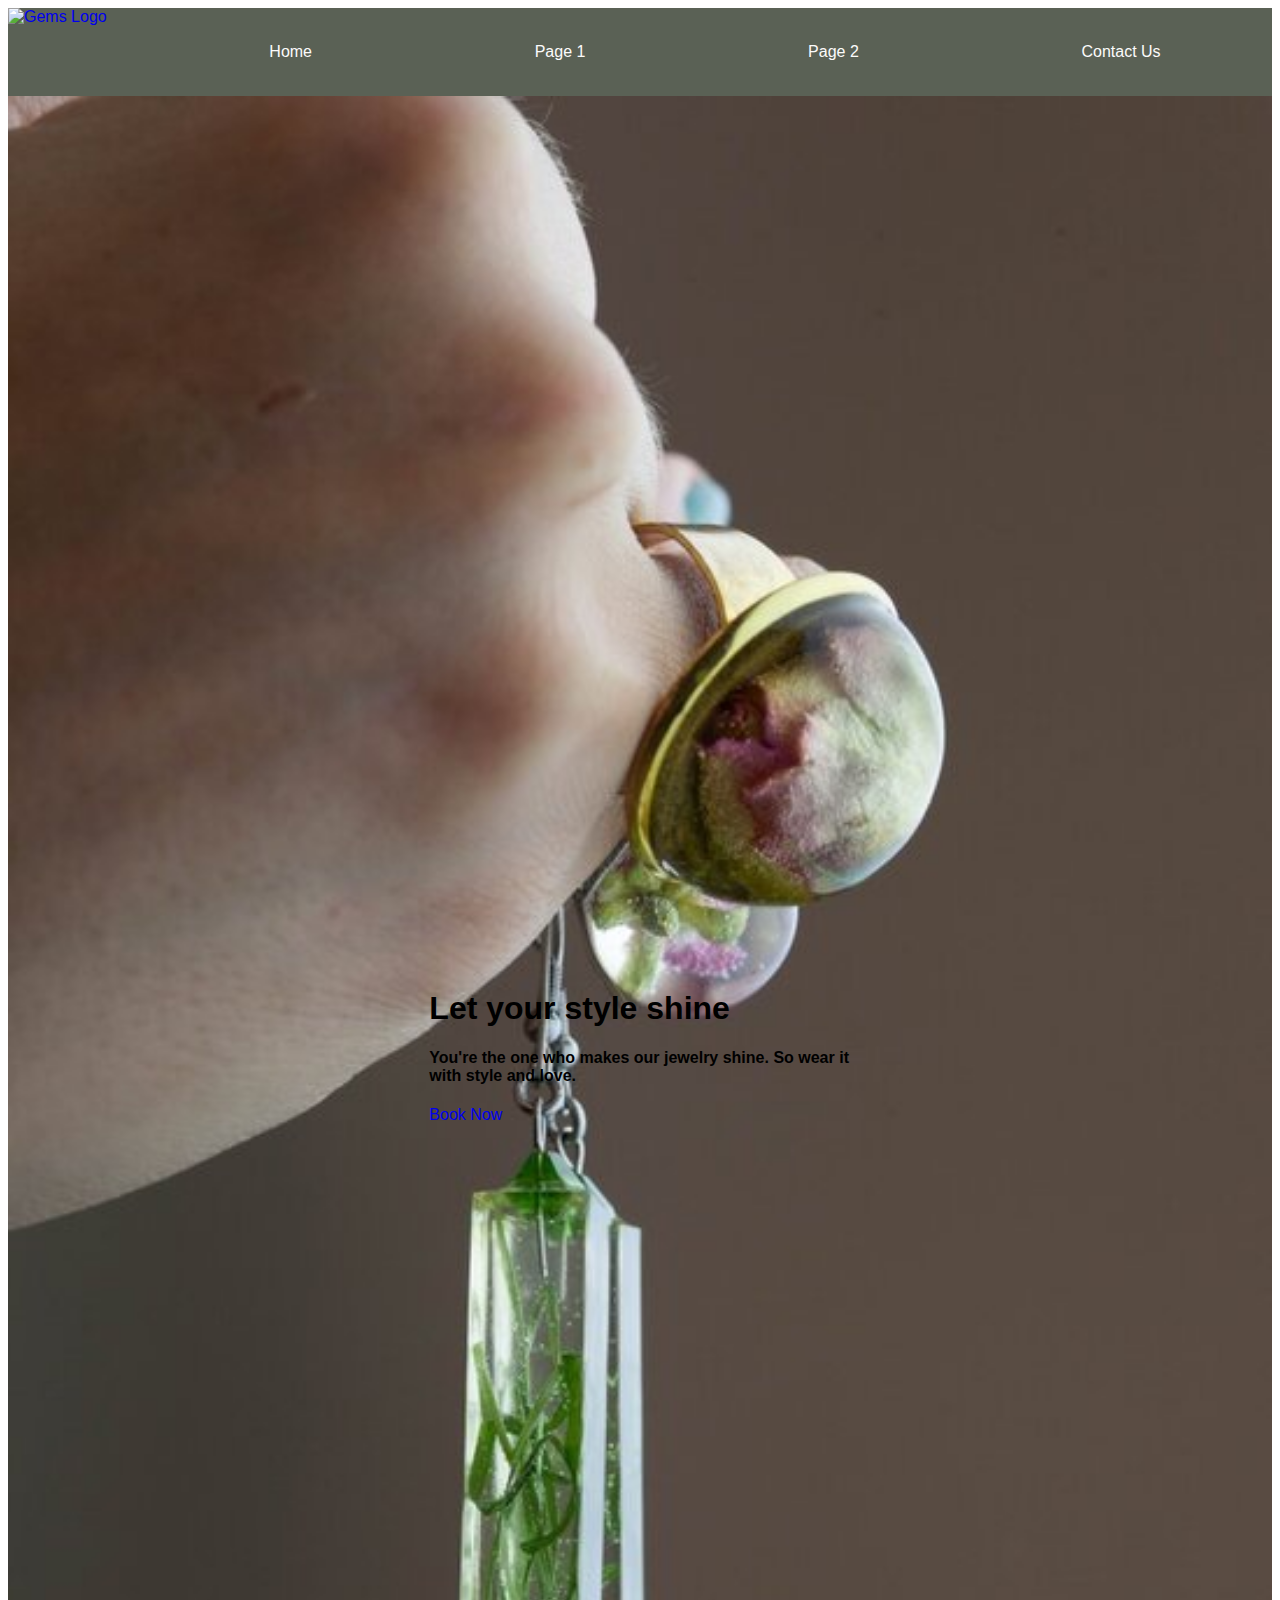
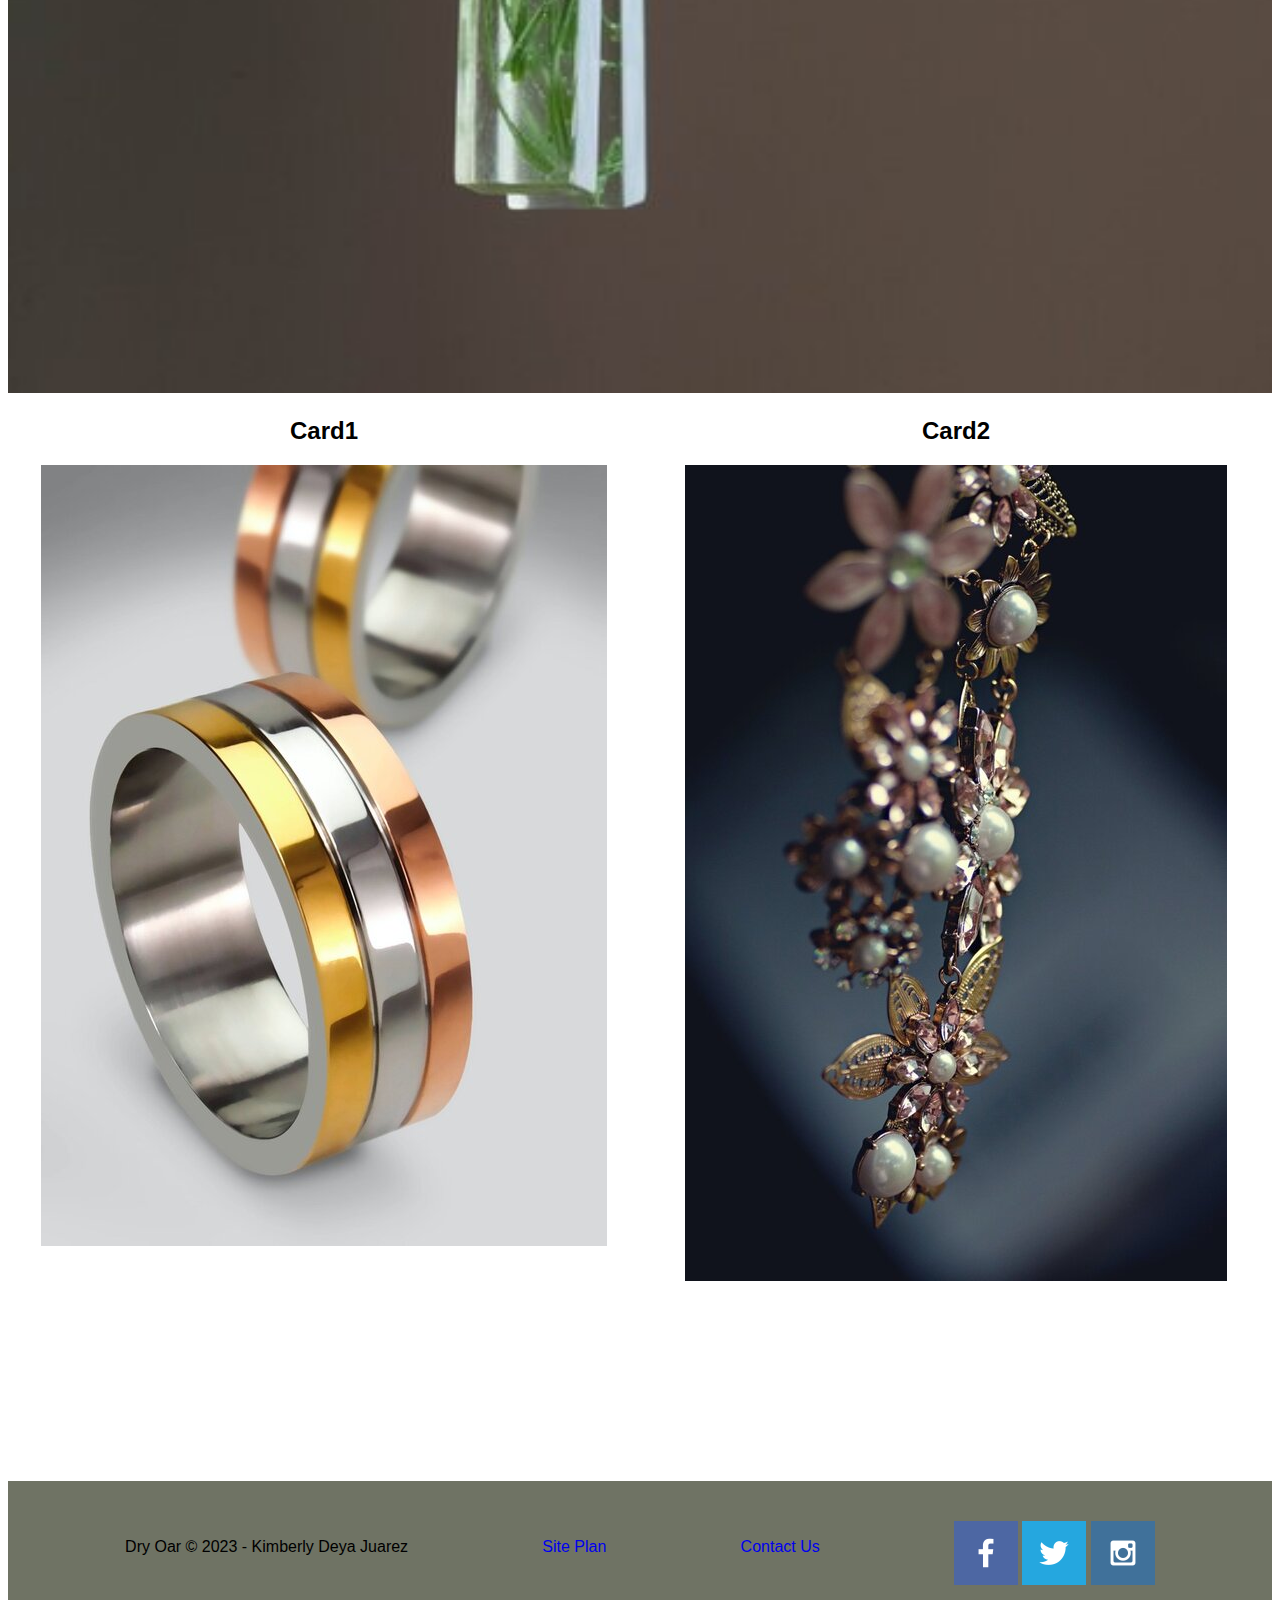
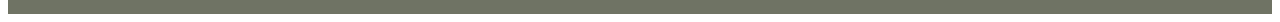
==== personal/index.html @ 3906d5f0 "positioning correction" ====
<!DOCTYPE html>
<html lang="en">
<head>
    <meta charset="UTF-8">
    <meta http-equiv="X-UA-Compatible" content="IE=edge">
    <meta name="viewport" content="width=device-width, initial-scale=1.0">
    <title>Explorer Rafting Vacations | Explorer Boating | Home</title>
    <link rel="stylesheet" href="styles/personal.css">
</head>

<body>
    <div id="content">
        <header>
            <a id="logo_link" href="index.html">
                <img class="logo" src="images/logo.png" alt="Gems Logo">
            </a>
            <nav>
                <a href="index.html">Home</a>
                <a href="#">Page 1</a>
                <a href="site-plan-rafting.html">Page 2</a>
                <a href="contactus.html">Contact Us</a>
            </nav>
        </header>
        <div id="hero">
            <div id="hero-box">
                <img id="flower" src="images/flower.png" alt="People enjoying white water rafting">
            </div>
            <section id="hero-msg">
                <h1 class="home-title">Let your style shine</h1>
                <h4>You're the one who makes our jewelry shine. So wear it with style and love. </h4>
                <div class='button-box'>
                    <a class='book' href="contactus.html">Book Now</a>
                </div>
            </section>
        </div>
        <main class="home-grid">
            <section class="card1">
                <h2>Card1</h2>
                <img class="card-image" src="images/rings.png" alt="river in forest">
            </section>
            <section class="card2">
                <h2>Card2</h2>
                <img class="card-image" src="images/collar.png" alt="tent in mountains">
            </section>
       
        </main>
        <footer>
            <p>Dry Oar &copy; 2023 - Kimberly Deya Juarez</p>
            <p><a href="site-plan.html">Site Plan</a></p>
            <p><a href="contactus.html">Contact Us</a></p>
            <div class="social">
                <a href="https://facebook.com" target="_blank">
                    <img src="images/facebook.png" alt="fb icon">
                </a>
                <a href="https://twitter.com" target="_blank">
                    <img src="images/twitter.png" alt="twitter icon">
                </a>
                <a href="https://instagram.com" target="_blank">
                    <img src="images/instagram.png" alt="instagram icon">
                </a>
            </div>
        </footer>
    </div>
               
    </body>  
</html>
---- personal/styles/personal.css ----
@import url('https://fonts.googleapis.com/css2?family=Caveat:wght@700&family=Playfair+Display&display=swap');
body{
    font-family:  Lato, Helvetica, sans-serif;
}
h1, h2, h3, h4, h5, h6 {
    font-family: "IM Fell French Canon", Helvetica , sans-serif ;
}
a {
    text-decoration:none;
}
#hero{
    display:grid;
    grid-template-columns: 1fr 1fr 1fr;
}
#flower{
    width: 100%;
}
#hero-box{
    width:100%;
    z-index: -1;
    grid-column: 1/4;
    grid-row: 1/4;
}
#hero-msg{
    z-index: 1;
    grid-column: 2/3;
    grid-row: 2/3;

}

.home-grid{
    width:100%;
    display:grid;
    align-content: center;
    justify-content: center;  
    grid-template-columns: 1fr 1fr;
}
.card1 {
    display: flex;
    flex-direction: column;
    align-items: center;
    grid-row:1/3;
    grid-column:1/2;
}
.card-image:hover {
    opacity: .6;
    transform: scale(1.1);
}
.card2 {
    display: flex;
    flex-direction: column;
    align-items: center;
    grid-row:1/3;
    grid-column:2/3;
}

header {
    background-color: rgba(20,30,13, .7);
    display: grid;
    grid-template-columns: 150px auto;
}
nav {
    display: flex;
    justify-content: space-around;
}
       
nav a:hover {
    background-color:black;
}
footer{
    background-color: #6f7364;
    padding: 25px 50px;
    margin-top: 200px; 
    display: flex;
    justify-content: space-around;
    align-items: center;
}
footer { 
    padding: 25px 50px;
}
footer .social img {
    padding-top: 15px;
}
nav a {
    text-decoration: none;
    color: #fcfbfb;
    text-align: center;
    padding: 35px;
}
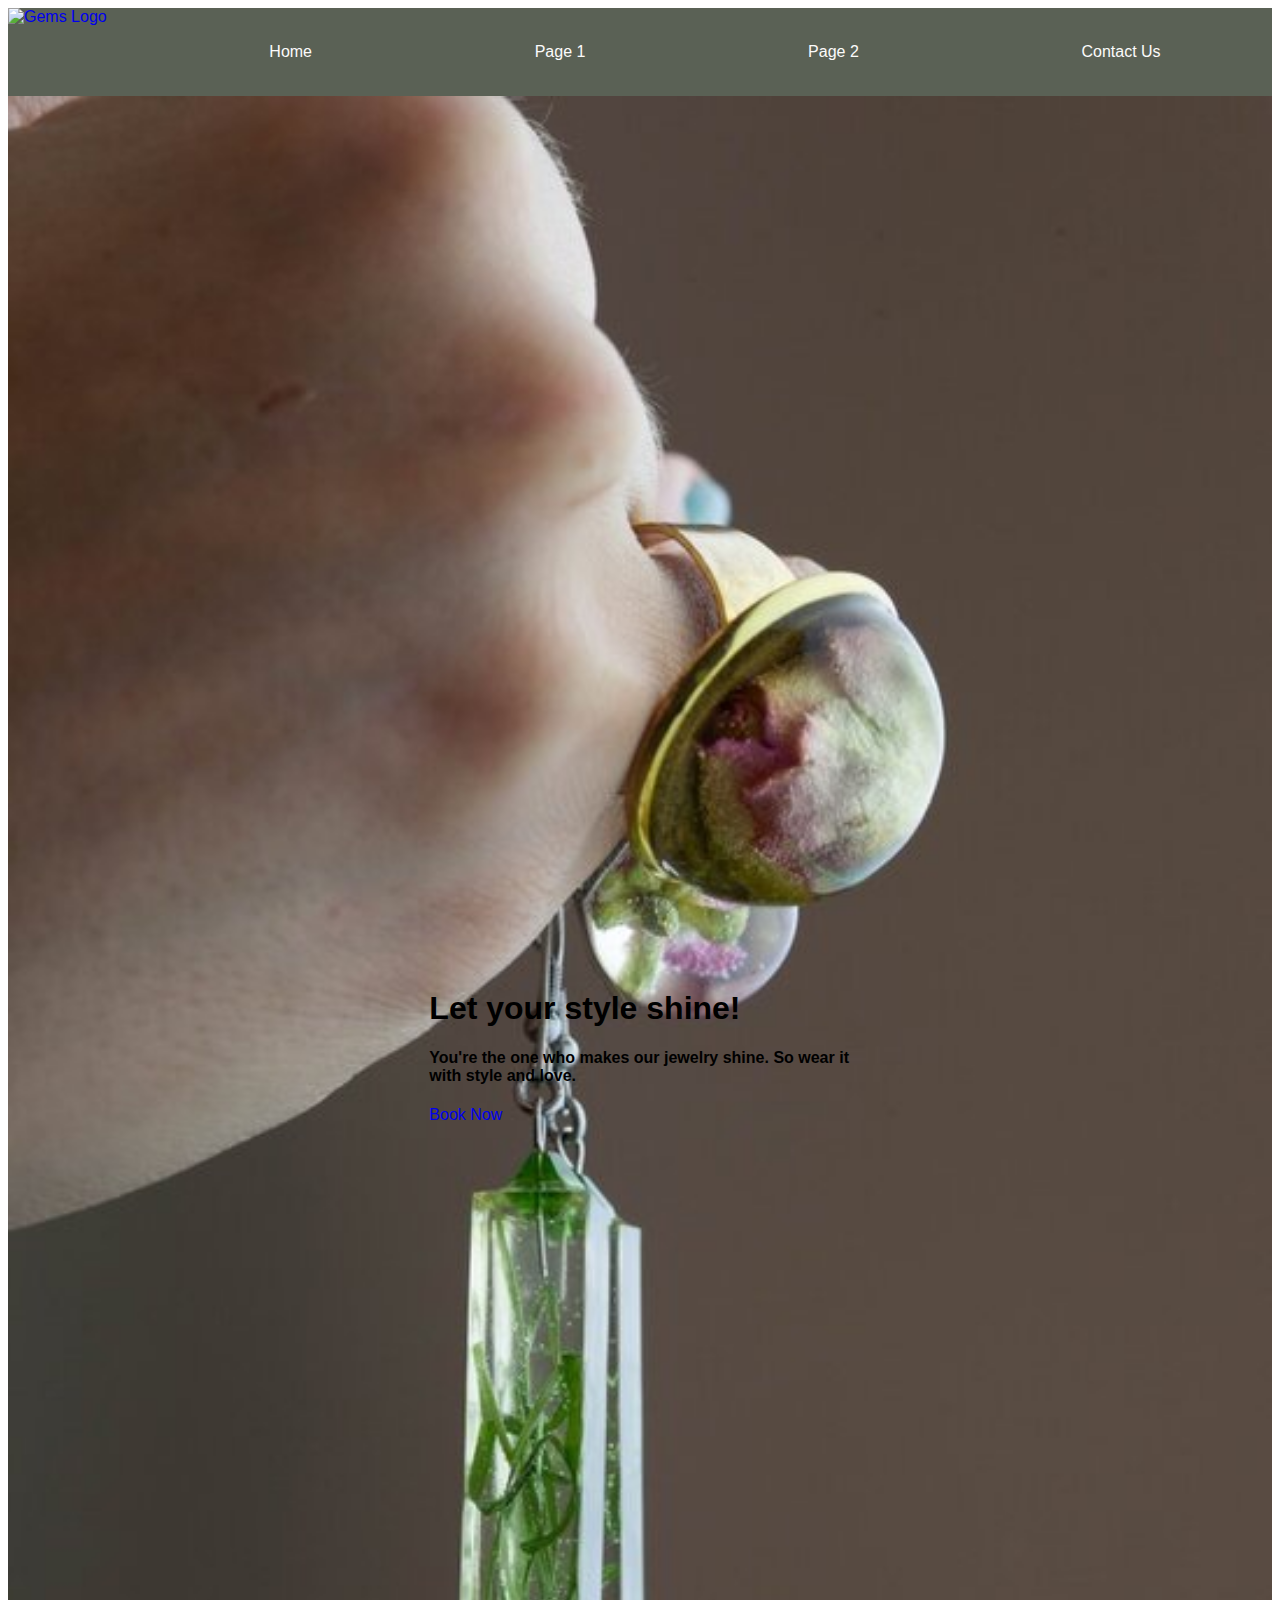
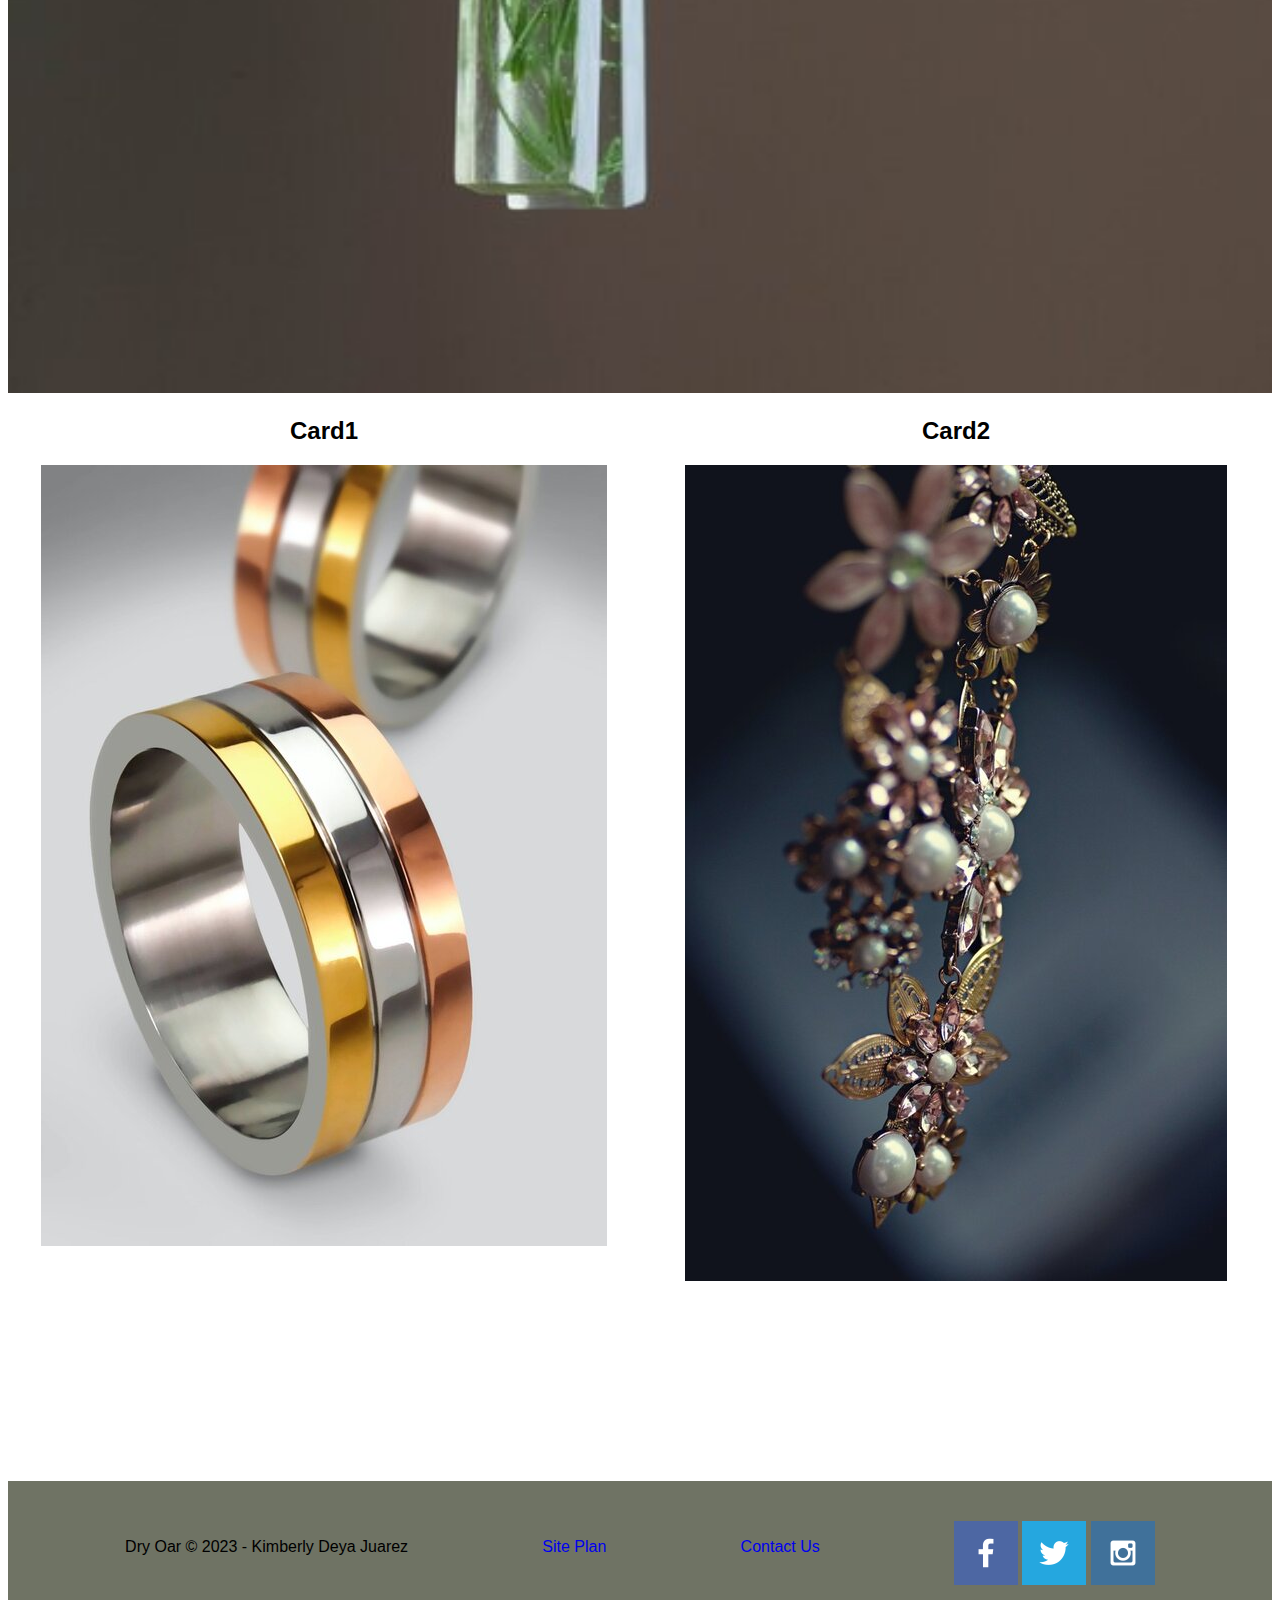
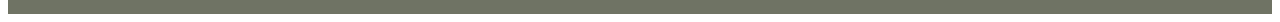
==== commit 9ee492dc: "home page personal" ====
--- a/personal/index.html
+++ b/personal/index.html
@@ -26,7 +26,7 @@
                 <img id="flower" src="images/flower.png" alt="People enjoying white water rafting">
             </div>
             <section id="hero-msg">
-                <h1 class="home-title">Let your style shine</h1>
+                <h1 class="home-title">Let your style shine!</h1>
                 <h4>You're the one who makes our jewelry shine. So wear it with style and love. </h4>
                 <div class='button-box'>
                     <a class='book' href="contactus.html">Book Now</a>
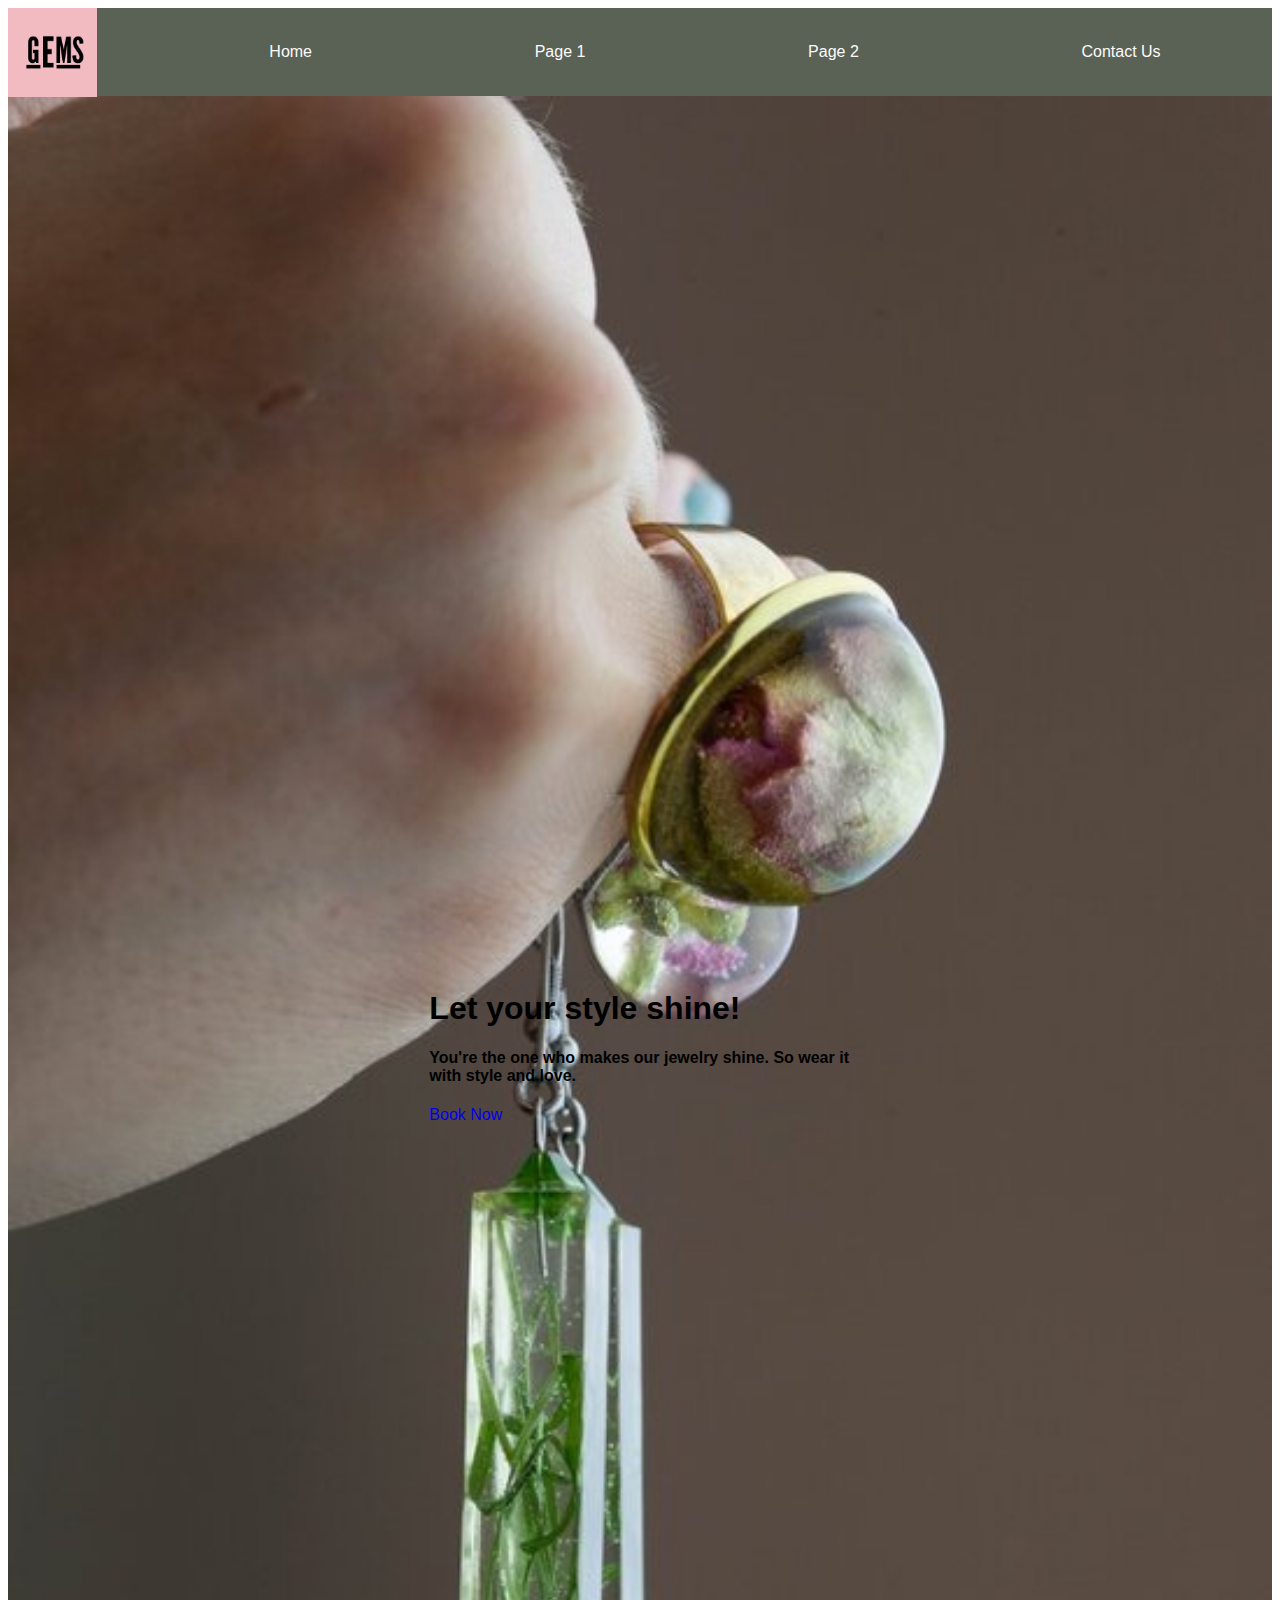
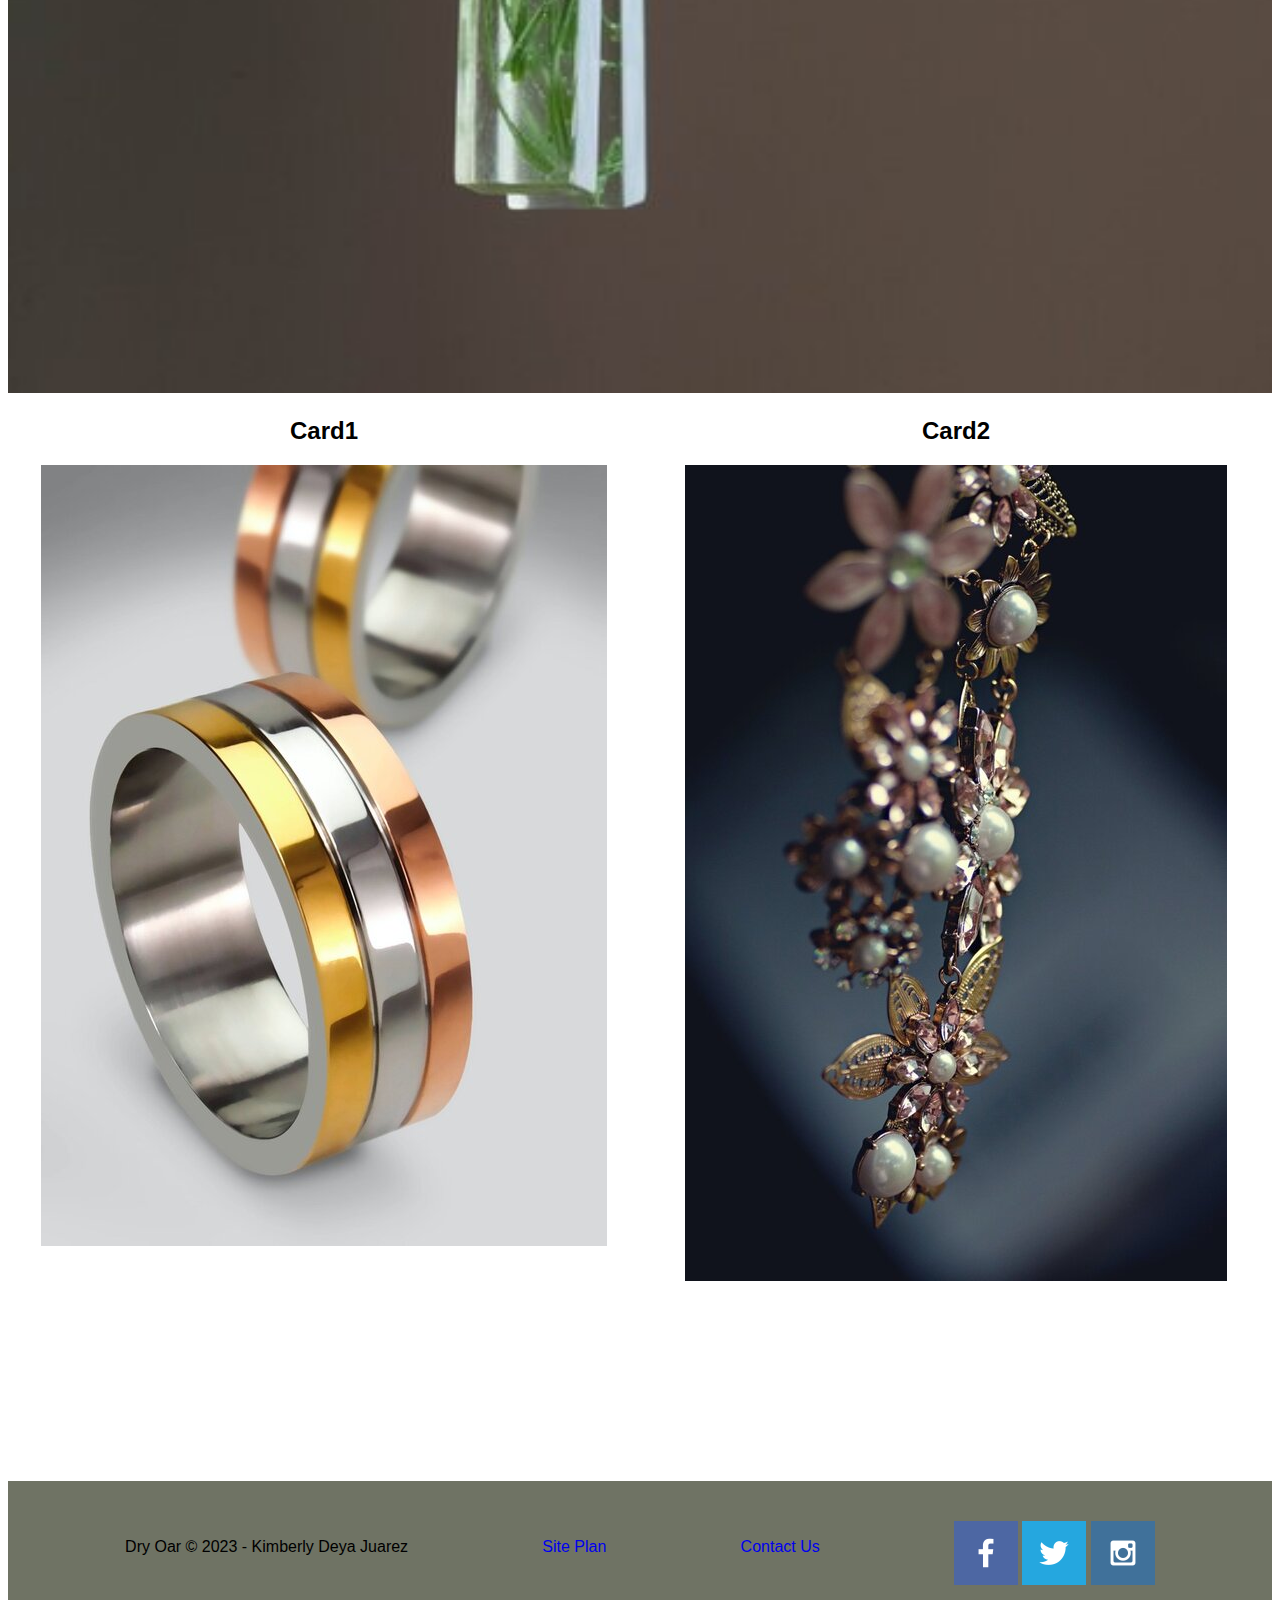
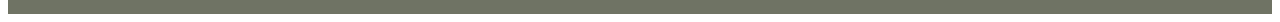
==== commit efd16d1f: "WWR page" ====
--- a/personal/index.html
+++ b/personal/index.html
@@ -12,7 +12,7 @@
     <div id="content">
         <header>
             <a id="logo_link" href="index.html">
-                <img class="logo" src="images/logo.png" alt="Gems Logo">
+                <img class="logo" src="images/gems.png" alt="Gems Logo">
             </a>
             <nav>
                 <a href="index.html">Home</a>
--- a/personal/styles/personal.css
+++ b/personal/styles/personal.css
@@ -86,4 +86,54 @@
     color: #fcfbfb;
     text-align: center;
     padding: 35px;
+}
+
+/* page 1 */
+
+.page1-grid{
+    display:grid;
+    grid-template-columns:1fr 1fr;
+    grid-template-rows:1fr 1fr 1fr;
+    align-content: center;
+}
+.image1{
+    align-items: center;
+    grid-column: 1/2;
+    grid-row: 1/2;
+    width: 100%;
+}
+.image2{
+    align-items: center;
+    grid-column: 2/3;
+    grid-row: 2/3;
+    width: 100%;
+}
+.image3{
+    align-items: center;
+    grid-column: 1/2;
+    grid-row: 3/4;
+    width: 100%;
+}
+#text1{
+
+    display: flex;
+    grid-column: 2/3;
+    grid-row: 1/2;
+    align-items: center; 
+}
+.text2{
+    display:flex;
+    grid-column: 1/2;
+    grid-row: 2/3;
+    align-items: center; 
+}
+.text3{
+    display:flex;
+    grid-column: 2/3;
+    grid-row: 3/4;
+    align-items: center; 
+}
+.logo{
+    width: 88.5px;
+    margin-bottom: -10px;
 }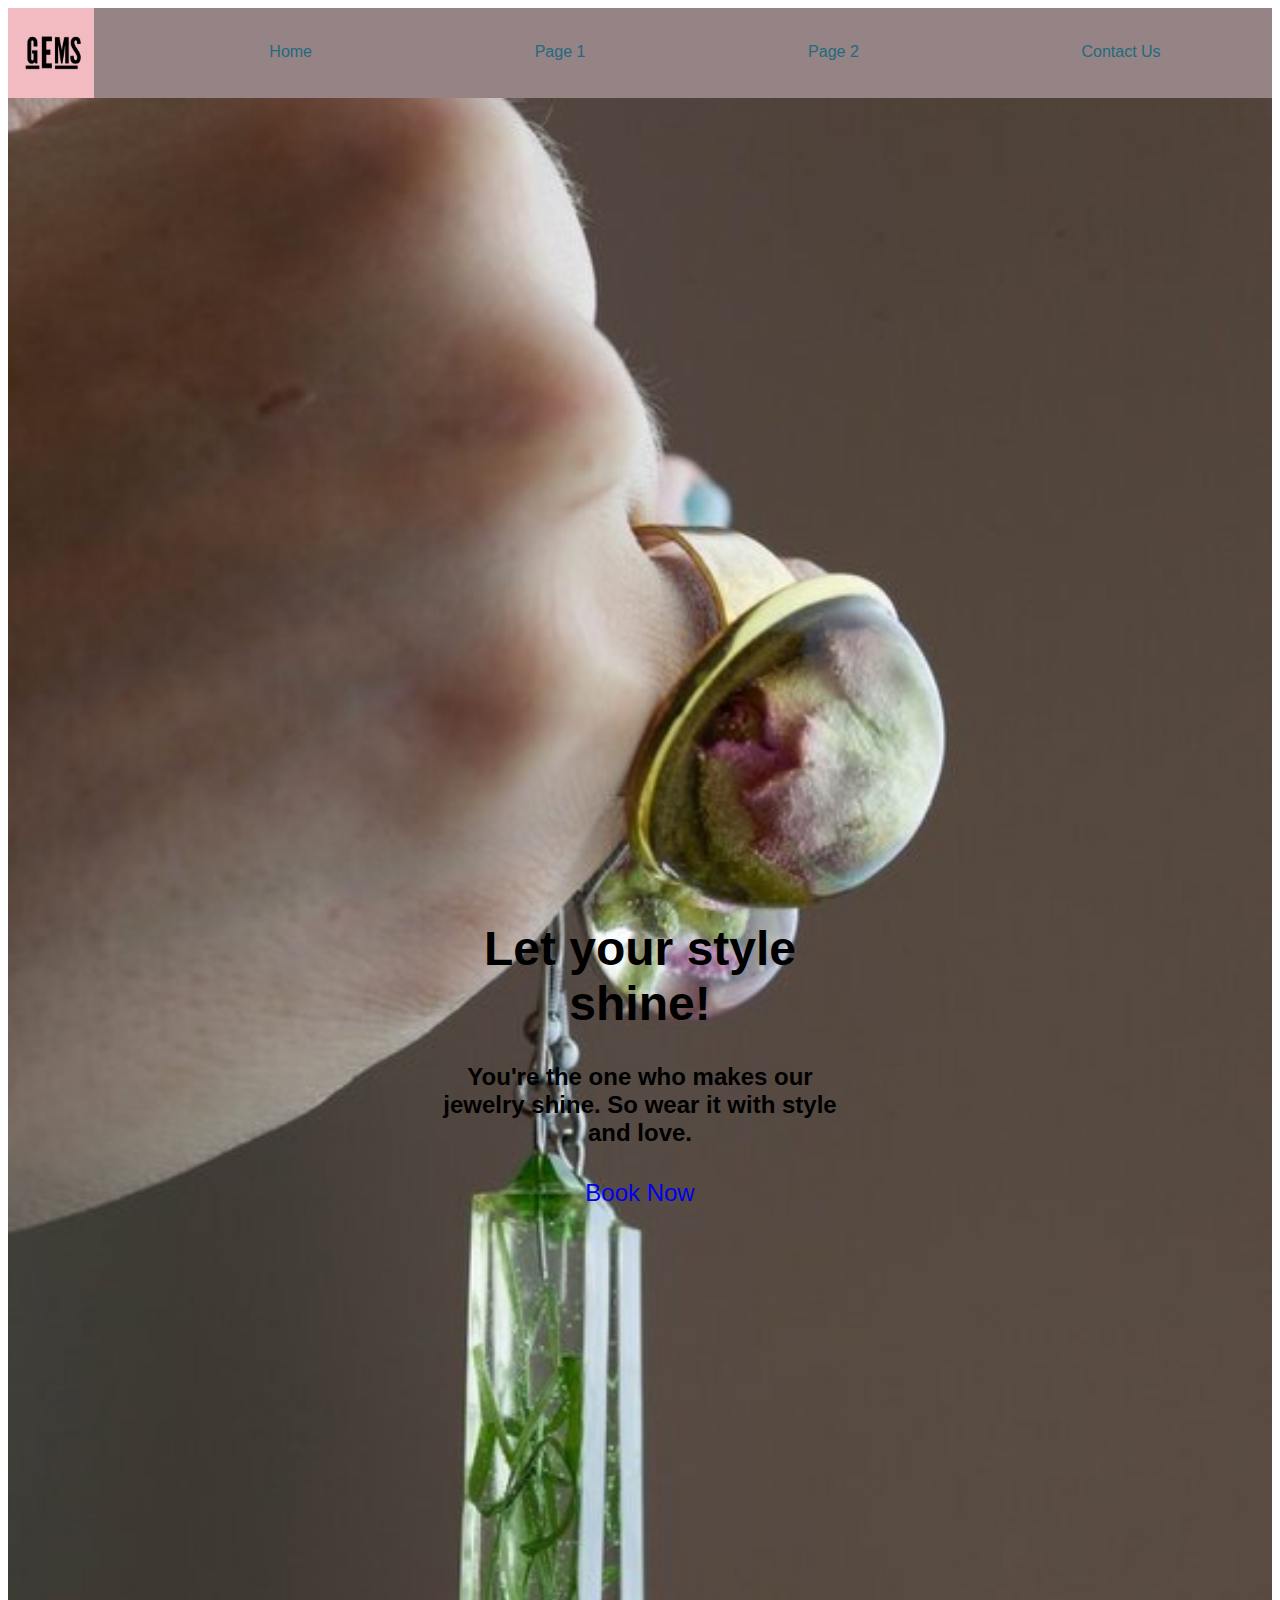
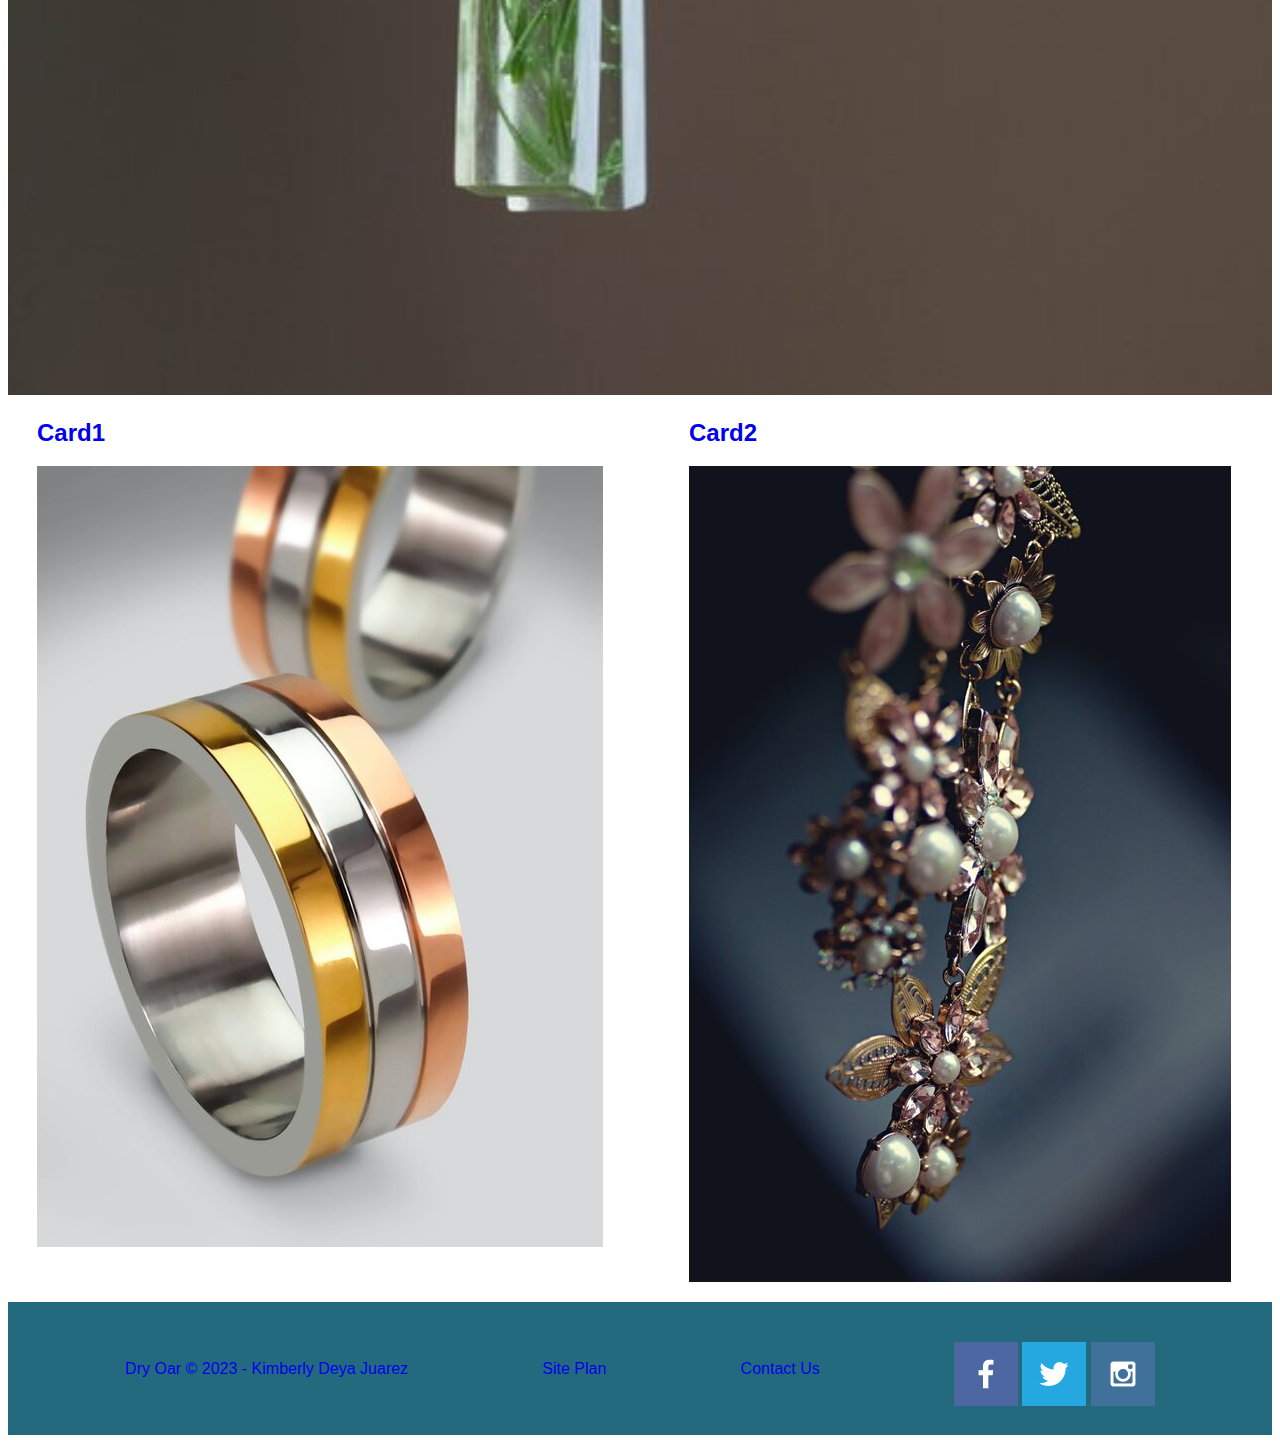
==== commit 84a52f63: "Page 1 and component" ====
--- a/personal/index.html
+++ b/personal/index.html
@@ -16,8 +16,8 @@
             </a>
             <nav>
                 <a href="index.html">Home</a>
-                <a href="#">Page 1</a>
-                <a href="site-plan-rafting.html">Page 2</a>
+                <a href="page1.html">Page 1</a>
+                <a href="page2.html">Page 2</a>
                 <a href="contactus.html">Contact Us</a>
             </nav>
         </header>
@@ -35,12 +35,15 @@
         </div>
         <main class="home-grid">
             <section class="card1">
-                <h2>Card1</h2>
-                <img class="card-image" src="images/rings.png" alt="river in forest">
+                <a href="page1.html">
+                    <h2>Card1</h2>
+                    <img class="card-image" src="images/rings.png" alt="river in forest">
+                </a>
             </section>
             <section class="card2">
-                <h2>Card2</h2>
-                <img class="card-image" src="images/collar.png" alt="tent in mountains">
+                <a href="page2.html">
+                    <h2>Card2</h2>
+                    <img class="card-image" src="images/collar.png" alt="tent in mountains">
             </section>
        
         </main>
--- a/personal/styles/personal.css
+++ b/personal/styles/personal.css
@@ -25,15 +25,20 @@
     z-index: 1;
     grid-column: 2/3;
     grid-row: 2/3;
-
+    text-align: center;
+    font-size: x-large;
 }
-
+.logo{
+    width: 85.5px;
+    height: 100%;
+}
 .home-grid{
     width:100%;
     display:grid;
     align-content: center;
     justify-content: center;  
     grid-template-columns: 1fr 1fr;
+    gap: 1em;
 }
 .card1 {
     display: flex;
@@ -55,7 +60,7 @@
 }
 
 header {
-    background-color: rgba(20,30,13, .7);
+    background-color: #958385;
     display: grid;
     grid-template-columns: 150px auto;
 }
@@ -65,12 +70,11 @@
 }
        
 nav a:hover {
-    background-color:black;
+    background-color:#236A7F;
 }
 footer{
-    background-color: #6f7364;
+    background-color: #236A7F;
     padding: 25px 50px;
-    margin-top: 200px; 
     display: flex;
     justify-content: space-around;
     align-items: center;
@@ -83,9 +87,10 @@
 }
 nav a {
     text-decoration: none;
-    color: #fcfbfb;
     text-align: center;
     padding: 35px;
+    color: #236A7F;
+    text-shadow: 2px 2p white;
 }
 
 /* page 1 */
@@ -95,45 +100,52 @@
     grid-template-columns:1fr 1fr;
     grid-template-rows:1fr 1fr 1fr;
     align-content: center;
+    gap: 1em;
 }
 .image1{
-    align-items: center;
     grid-column: 1/2;
     grid-row: 1/2;
+    height: 100%;
     width: 100%;
+   
 }
 .image2{
-    align-items: center;
     grid-column: 2/3;
     grid-row: 2/3;
-    width: 100%;
+    height: 100%;
+    width:100%;
 }
 .image3{
-    align-items: center;
     grid-column: 1/2;
     grid-row: 3/4;
-    width: 100%;
+    height: 100%;
+    width:100%;
 }
 #text1{
-
     display: flex;
     grid-column: 2/3;
     grid-row: 1/2;
     align-items: center; 
+    width: 700px;
+    text-align: center;
 }
-.text2{
+#text2{
     display:flex;
     grid-column: 1/2;
     grid-row: 2/3;
     align-items: center; 
+    flex-direction: column;
+    justify-content: center;
+    text-align:center;
+  
 }
-.text3{
+#text3{
     display:flex;
     grid-column: 2/3;
     grid-row: 3/4;
     align-items: center; 
-}
-.logo{
-    width: 88.5px;
-    margin-bottom: -10px;
+    width: 700px;
+    flex-direction: column;
+    justify-content: center;
+    text-align: center; 
 }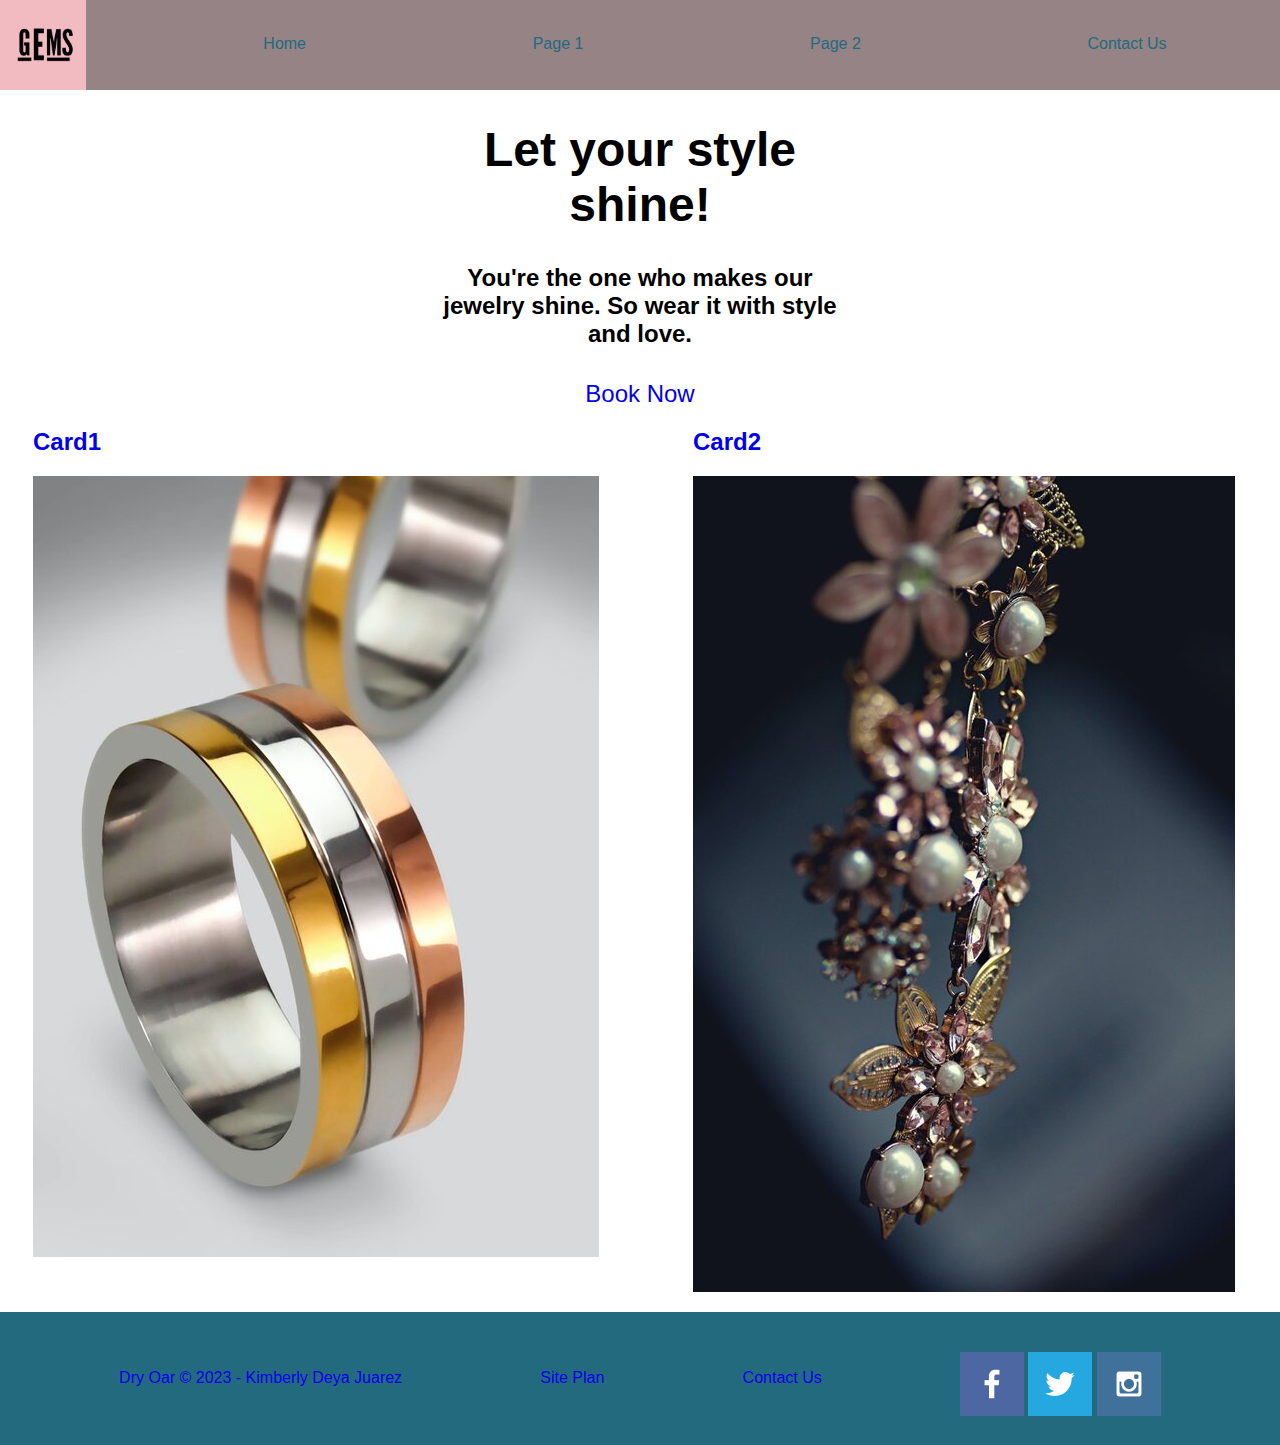
==== commit 0ef6649d: "Component" ====
--- a/personal/index.html
+++ b/personal/index.html
@@ -23,7 +23,7 @@
         </header>
         <div id="hero">
             <div id="hero-box">
-                <img id="flower" src="images/flower.png" alt="People enjoying white water rafting">
+                <video class="hero-video" src="images/sunglasses.mp4" loop autoplay></video>
             </div>
             <section id="hero-msg">
                 <h1 class="home-title">Let your style shine!</h1>
--- a/personal/styles/personal.css
+++ b/personal/styles/personal.css
@@ -1,6 +1,7 @@
 @import url('https://fonts.googleapis.com/css2?family=Caveat:wght@700&family=Playfair+Display&display=swap');
 body{
     font-family:  Lato, Helvetica, sans-serif;
+    margin: 0;
 }
 h1, h2, h3, h4, h5, h6 {
     font-family: "IM Fell French Canon", Helvetica , sans-serif ;
@@ -12,11 +13,12 @@
     display:grid;
     grid-template-columns: 1fr 1fr 1fr;
 }
-#flower{
-    width: 100%;
+#hero-video{
+    max-width: 100%;
 }
 #hero-box{
-    width:100%;
+    width: 100%;
+    overflow: hidden;
     z-index: -1;
     grid-column: 1/4;
     grid-row: 1/4;
@@ -148,4 +150,8 @@
     flex-direction: column;
     justify-content: center;
     text-align: center; 
+}
+.image1:hover, .image2:hover,.image3:hover {
+    transition: .5s ease;
+    background-image: url('images/necklace.png');
 }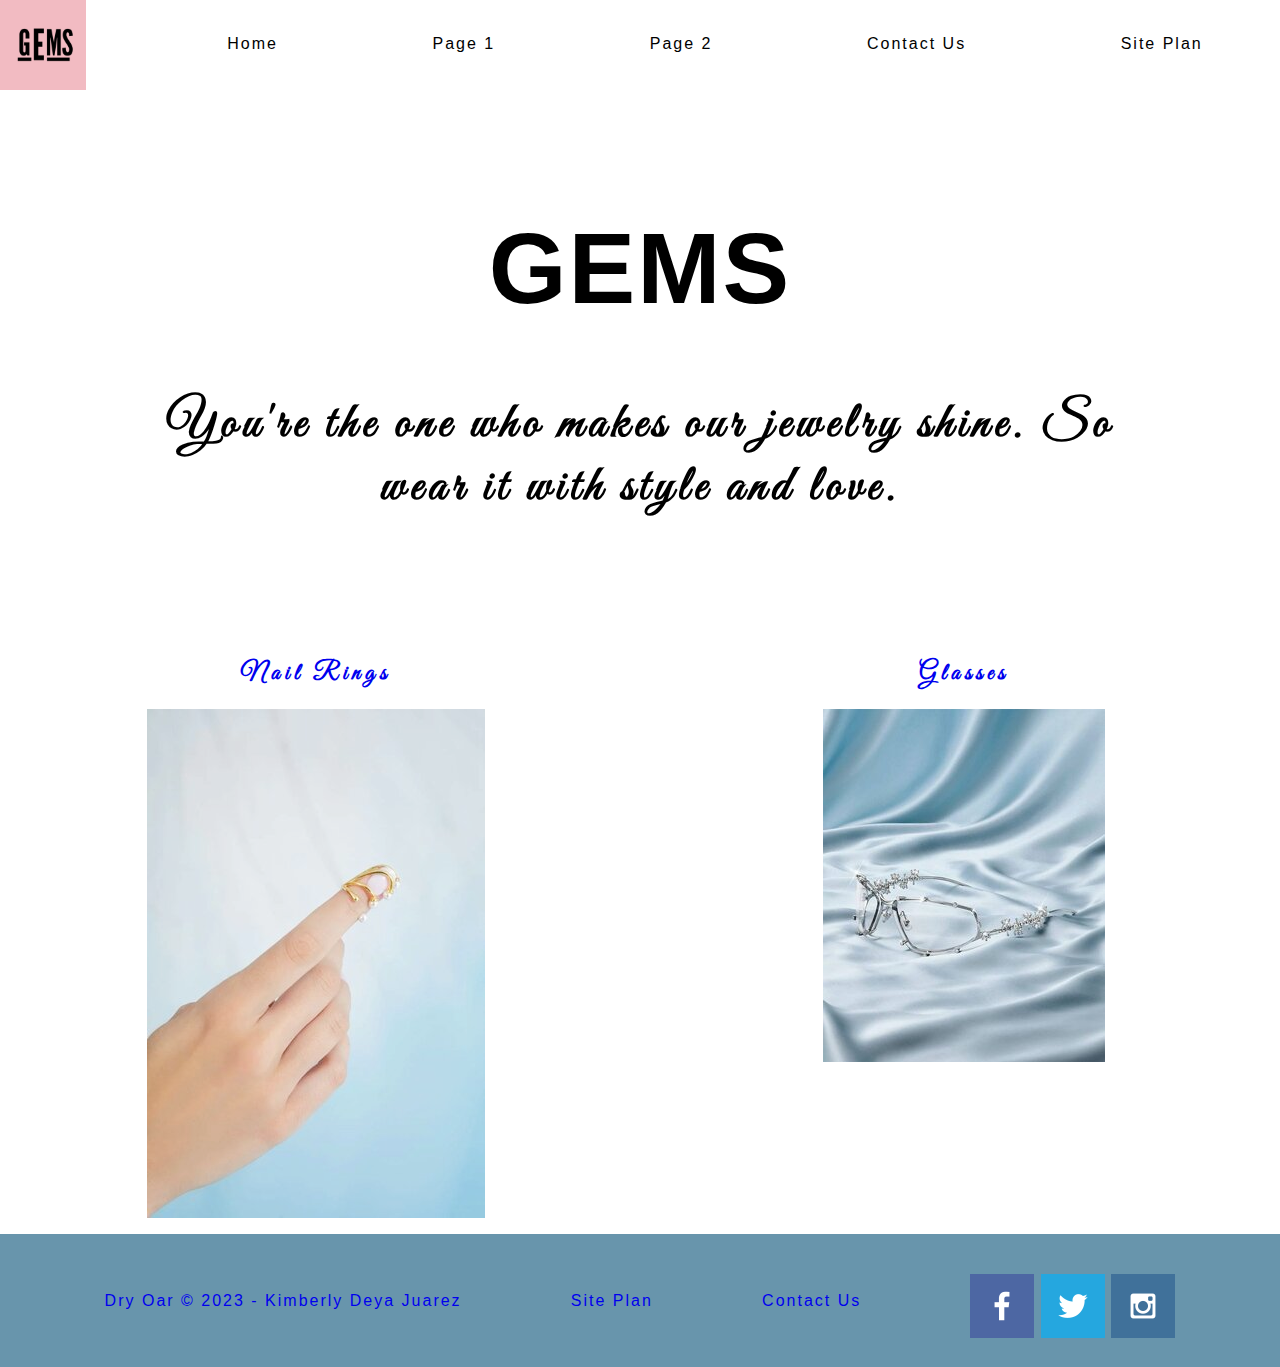
==== commit b0deb1dd: "Page 2" ====
--- a/personal/index.html
+++ b/personal/index.html
@@ -15,35 +15,34 @@
                 <img class="logo" src="images/gems.png" alt="Gems Logo">
             </a>
             <nav>
-                <a href="index.html">Home</a>
+                <a href="#">Home</a>
                 <a href="page1.html">Page 1</a>
                 <a href="page2.html">Page 2</a>
                 <a href="contactus.html">Contact Us</a>
+                <a href="site-plan-rafting.html">Site Plan</a>
             </nav>
         </header>
-        <div id="hero">
-            <div id="hero-box">
-                <video class="hero-video" src="images/sunglasses.mp4" loop autoplay></video>
-            </div>
-            <section id="hero-msg">
-                <h1 class="home-title">Let your style shine!</h1>
-                <h4>You're the one who makes our jewelry shine. So wear it with style and love. </h4>
-                <div class='button-box'>
-                    <a class='book' href="contactus.html">Book Now</a>
-                </div>
-            </section>
-        </div>
+       <div id="hero">
+    <a href="index.html"></a>
+    <div id="hero-box">
+        <video class="hero-video" src="images/sunglasses.mp4" loop autoplay></video>
+    </div>
+    <section id="main-hero-msg">
+        <h1 class="home-title">GEMS</h1>
+        <h4>You're the one who makes our jewelry shine. So wear it with style and love. </h4>
+    </section>
+</div>
         <main class="home-grid">
-            <section class="card1">
+            <section class="card1">     
                 <a href="page1.html">
-                    <h2>Card1</h2>
-                    <img class="card-image" src="images/rings.png" alt="river in forest">
+                    <h2>Nail Rings</h2>
+                    <img class="card-image" src="images/tiara2.png" alt="river in forest">
                 </a>
             </section>
             <section class="card2">
                 <a href="page2.html">
-                    <h2>Card2</h2>
-                    <img class="card-image" src="images/collar.png" alt="tent in mountains">
+                    <h2>Glasses</h2>
+                    <img class="card-image" src="images/gently3.png" alt="tent in mountains">
             </section>
        
         </main>
--- a/personal/styles/personal.css
+++ b/personal/styles/personal.css
@@ -1,34 +1,56 @@
-@import url('https://fonts.googleapis.com/css2?family=Caveat:wght@700&family=Playfair+Display&display=swap');
+@import url('https://fonts.googleapis.com/css2?family=Great+Vibes&family=Italianno&family=Rubik+Mono+One&family=Zeyada&display=swap');
 body{
-    font-family:  Lato, Helvetica, sans-serif;
+    letter-spacing: 2px;
+    font-family:  Zedya, Helvetica, sans-serif;
     margin: 0;
 }
-h1, h2, h3, h4, h5, h6 {
-    font-family: "IM Fell French Canon", Helvetica , sans-serif ;
+h1{
+    font-family:  "Rubik+Mono+One", Helvetica, sans-serif;
+
+}
+
+h2, h3, h4, h5, h6 {
+
+    letter-spacing:5px;
+    font-family: "Great Vibes", Helvetica , sans-serif ;
 }
 a {
     text-decoration:none;
 }
-#hero{
-    display:grid;
-    grid-template-columns: 1fr 1fr 1fr;
-}
-#hero-video{
-    max-width: 100%;
-}
-#hero-box{
+#hero {
+    display: grid;
+    grid-template-columns: 1fr 1000px 1fr;
+}
+
+#hero-box {
     width: 100%;
+    height: 550px; /* Establecer la altura deseada */
     overflow: hidden;
     z-index: -1;
     grid-column: 1/4;
     grid-row: 1/4;
 }
+
+#hero-box video {
+    max-width: 100%;
+    width: 100%;
+    height: 100%;
+    object-fit: cover; /* Para evitar que el video se deforme */
+}
+
+#main-hero-msg{
+    z-index: 1;
+    grid-column: 2/3;
+    grid-row: 2/3;
+    text-align: center;
+    font-size: 50px;
+}
 #hero-msg{
-    z-index: 1;
-    grid-column: 2/3;
-    grid-row: 2/3;
-    text-align: center;
-    font-size: x-large;
+    background-color: #6895AC;
+    text-align: center; 
+    padding: 30px 0px;
+    font-size: 40px;
+    margin-bottom: 100px;
 }
 .logo{
     width: 85.5px;
@@ -49,6 +71,12 @@
     grid-row:1/3;
     grid-column:1/2;
 }
+.card1 a, .card2 a{
+    display: flex;
+    flex-direction: column;
+    align-items: center;
+}
+
 .card-image:hover {
     opacity: .6;
     transform: scale(1.1);
@@ -62,7 +90,7 @@
 }
 
 header {
-    background-color: #958385;
+    background-color: white;
     display: grid;
     grid-template-columns: 150px auto;
 }
@@ -72,10 +100,10 @@
 }
        
 nav a:hover {
-    background-color:#236A7F;
+    background-color:#6895AC;
 }
 footer{
-    background-color: #236A7F;
+    background-color: #6895AC;
     padding: 25px 50px;
     display: flex;
     justify-content: space-around;
@@ -91,45 +119,46 @@
     text-decoration: none;
     text-align: center;
     padding: 35px;
-    color: #236A7F;
+    color: black;
     text-shadow: 2px 2p white;
 }
 
 /* page 1 */
 
 .page1-grid{
+    justify-items: center;
     display:grid;
     grid-template-columns:1fr 1fr;
     grid-template-rows:1fr 1fr 1fr;
     align-content: center;
     gap: 1em;
+    padding: 0px 200px;
 }
 .image1{
     grid-column: 1/2;
     grid-row: 1/2;
-    height: 100%;
-    width: 100%;
+    width: 400px;
    
 }
 .image2{
     grid-column: 2/3;
     grid-row: 2/3;
-    height: 100%;
-    width:100%;
+    width: 400px;
 }
 .image3{
     grid-column: 1/2;
     grid-row: 3/4;
-    height: 100%;
-    width:100%;
+    width: 400px;
 }
 #text1{
     display: flex;
     grid-column: 2/3;
     grid-row: 1/2;
     align-items: center; 
-    width: 700px;
-    text-align: center;
+    width: 400px;
+    text-align: center;
+    flex-direction: column;
+    justify-content: center;
 }
 #text2{
     display:flex;
@@ -139,19 +168,58 @@
     flex-direction: column;
     justify-content: center;
     text-align:center;
-  
-}
-#text3{
+    width: 400px; 
+}
+#text3 {
     display:flex;
     grid-column: 2/3;
     grid-row: 3/4;
     align-items: center; 
-    width: 700px;
+    width: 400px;
     flex-direction: column;
     justify-content: center;
     text-align: center; 
 }
-.image1:hover, .image2:hover,.image3:hover {
-    transition: .5s ease;
-    background-image: url('images/necklace.png');
+
+.image1 {
+    content: url('../images/rring1.png');
+    background-size: cover;
+    transition: all 0.5s ease; /* Apply a smooth transition */
+}
+
+.image2 {
+    content: url('../images/ring3.png');
+    background-size: cover;
+    transition: all 0.5s ease; /* Apply a smooth transition */
+}
+
+.image3 {
+    content: url('../images/ring5.png');
+    background-size: cover;
+    transition: all 0.5s ease; /* Apply a smooth transition */
+}
+
+/* On hover, change the background image */
+.image1:hover {
+    content: url('../images/ring2.png');
+}
+
+.image2:hover {
+    content: url('../images/ring4.png');
+}
+
+.image3:hover {
+    content: url('../images/ring6.png');
+}
+
+.page2-flex {
+    display:flex;
+    flex-direction: column;
+    align-items:center;
+    justify-content:center;
+    padding: 0px 100px;
+    text-align: center;
+}
+.page2-flex p  {
+    padding-bottom: 200px;
 }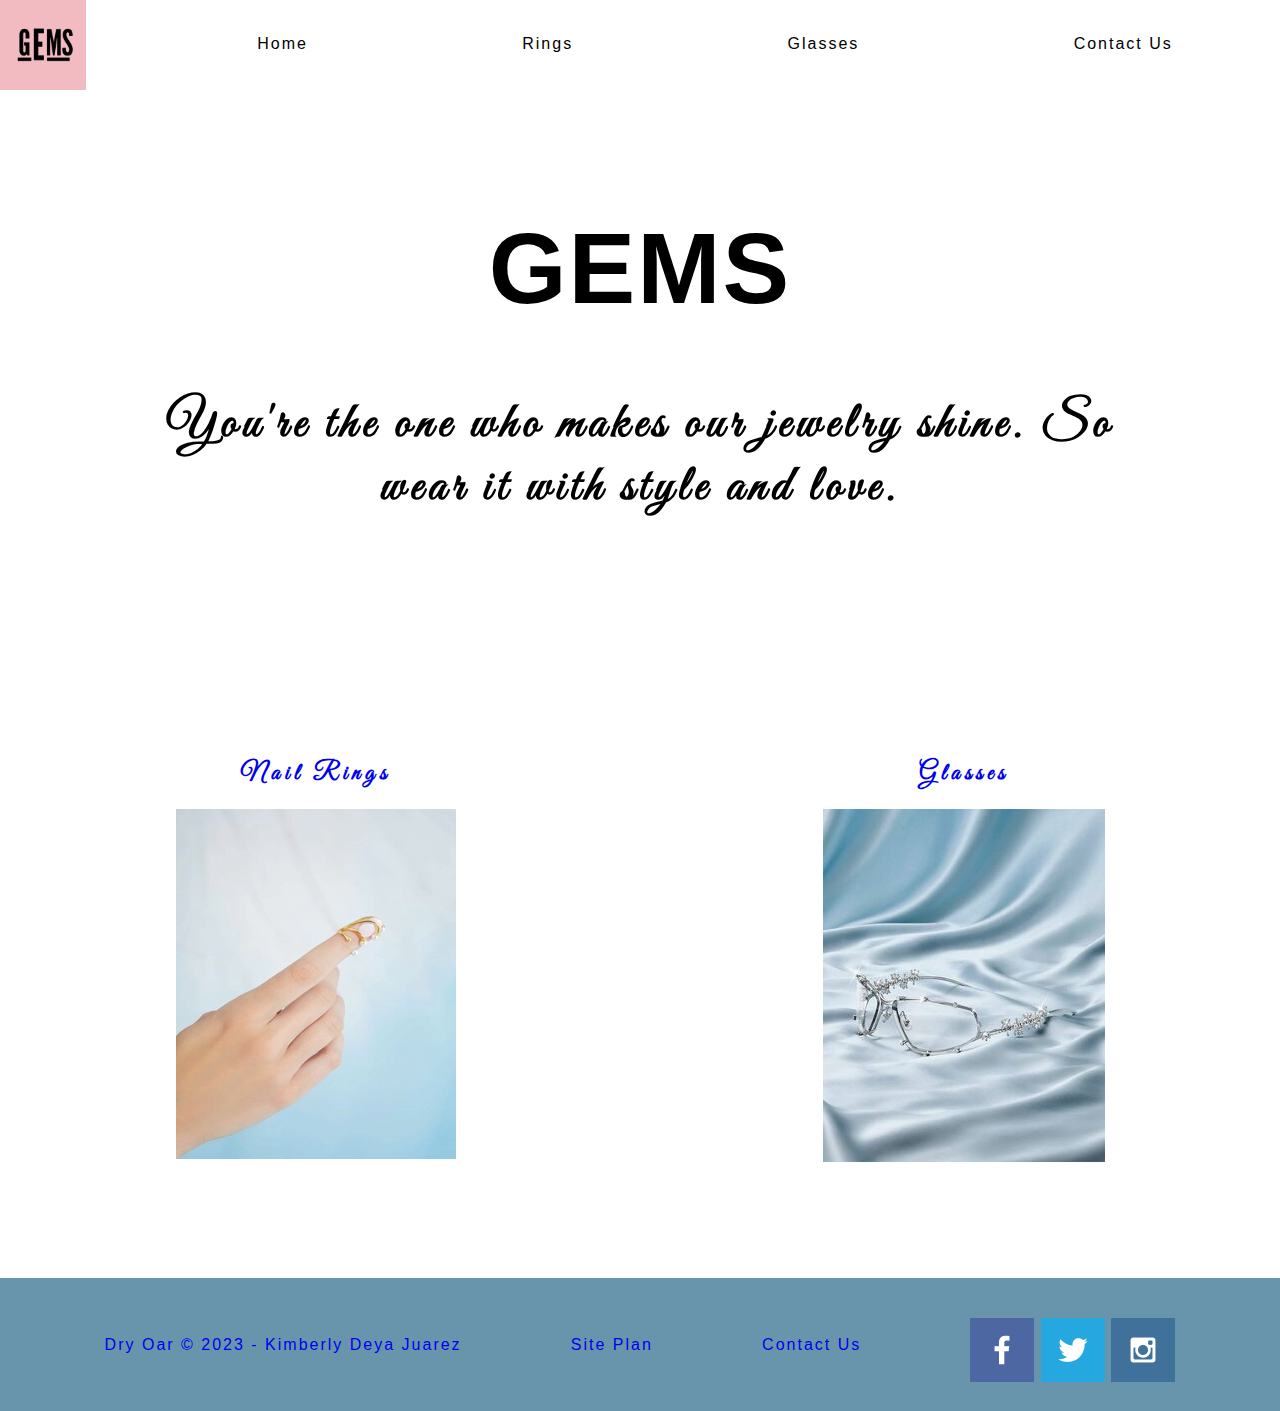
==== commit db66443e: "Final project" ====
--- a/personal/index.html
+++ b/personal/index.html
@@ -4,7 +4,7 @@
     <meta charset="UTF-8">
     <meta http-equiv="X-UA-Compatible" content="IE=edge">
     <meta name="viewport" content="width=device-width, initial-scale=1.0">
-    <title>Explorer Rafting Vacations | Explorer Boating | Home</title>
+    <title>Gems | Jewerly | Home</title>
     <link rel="stylesheet" href="styles/personal.css">
 </head>
 
@@ -15,11 +15,10 @@
                 <img class="logo" src="images/gems.png" alt="Gems Logo">
             </a>
             <nav>
-                <a href="#">Home</a>
-                <a href="page1.html">Page 1</a>
-                <a href="page2.html">Page 2</a>
+                <a href="index.html">Home</a>
+                <a href="page1.html">Rings</a>
+                <a href="page2.html">Glasses</a>
                 <a href="contactus.html">Contact Us</a>
-                <a href="site-plan-rafting.html">Site Plan</a>
             </nav>
         </header>
        <div id="hero">
@@ -36,7 +35,7 @@
             <section class="card1">     
                 <a href="page1.html">
                     <h2>Nail Rings</h2>
-                    <img class="card-image" src="images/tiara2.png" alt="river in forest">
+                    <img class="card-image" src="images/rsz_tiara2.png" alt="river in forest">
                 </a>
             </section>
             <section class="card2">
--- a/personal/styles/personal.css
+++ b/personal/styles/personal.css
@@ -63,6 +63,7 @@
     justify-content: center;  
     grid-template-columns: 1fr 1fr;
     gap: 1em;
+    padding: 100px 0px;
 }
 .card1 {
     display: flex;
@@ -133,6 +134,7 @@
     align-content: center;
     gap: 1em;
     padding: 0px 200px;
+    margin-bottom: 150px;
 }
 .image1{
     grid-column: 1/2;
@@ -222,4 +224,75 @@
 }
 .page2-flex p  {
     padding-bottom: 200px;
-}+}
+
+
+form {
+    /* Center the form on the page */
+    margin: 200px auto 0 auto;
+    width: 400px;
+    /* Form outline */
+    padding: 1em;
+    border: 1px solid #ccc;
+    border-radius: 1em;
+    margin-bottom: 150px
+  }
+  .form{
+    text-align:center;
+    
+  }
+  ul {
+    list-style: none;
+    padding: 0;
+    margin: 0;
+  }
+  
+  form li + li {
+    margin-top: 1em;
+  }
+  
+  label {
+    /* Uniform size & alignment */
+    display: inline-block;
+    width: 90px;
+    text-align: right;
+  }
+  
+  input,
+  textarea {
+    /* To make sure that all text fields have the same font settings
+       By default, textareas have a monospace font */
+    font: 1em sans-serif;
+  
+    /* Uniform text field size */
+    width: 300px;
+    box-sizing: border-box;
+  
+    /* Match form field borders */
+    border: 1px solid #999;
+  }
+  
+  input:focus,
+  textarea:focus {
+    /* Additional highlight for focused elements */
+    border-color: #000;
+  }
+  
+  textarea {
+    /* Align multiline text fields with their labels */
+    vertical-align: top;
+  
+    /* Provide space to type some text */
+    height: 5em;
+  }
+  
+  .button {
+    /* Align buttons with the text fields */
+    padding-left: 90px; /* same size as the label elements */
+  }
+  
+  button {
+    /* This extra margin represent roughly the same space as the space
+       between the labels and their text fields */
+    margin-left: 0.5em;
+  }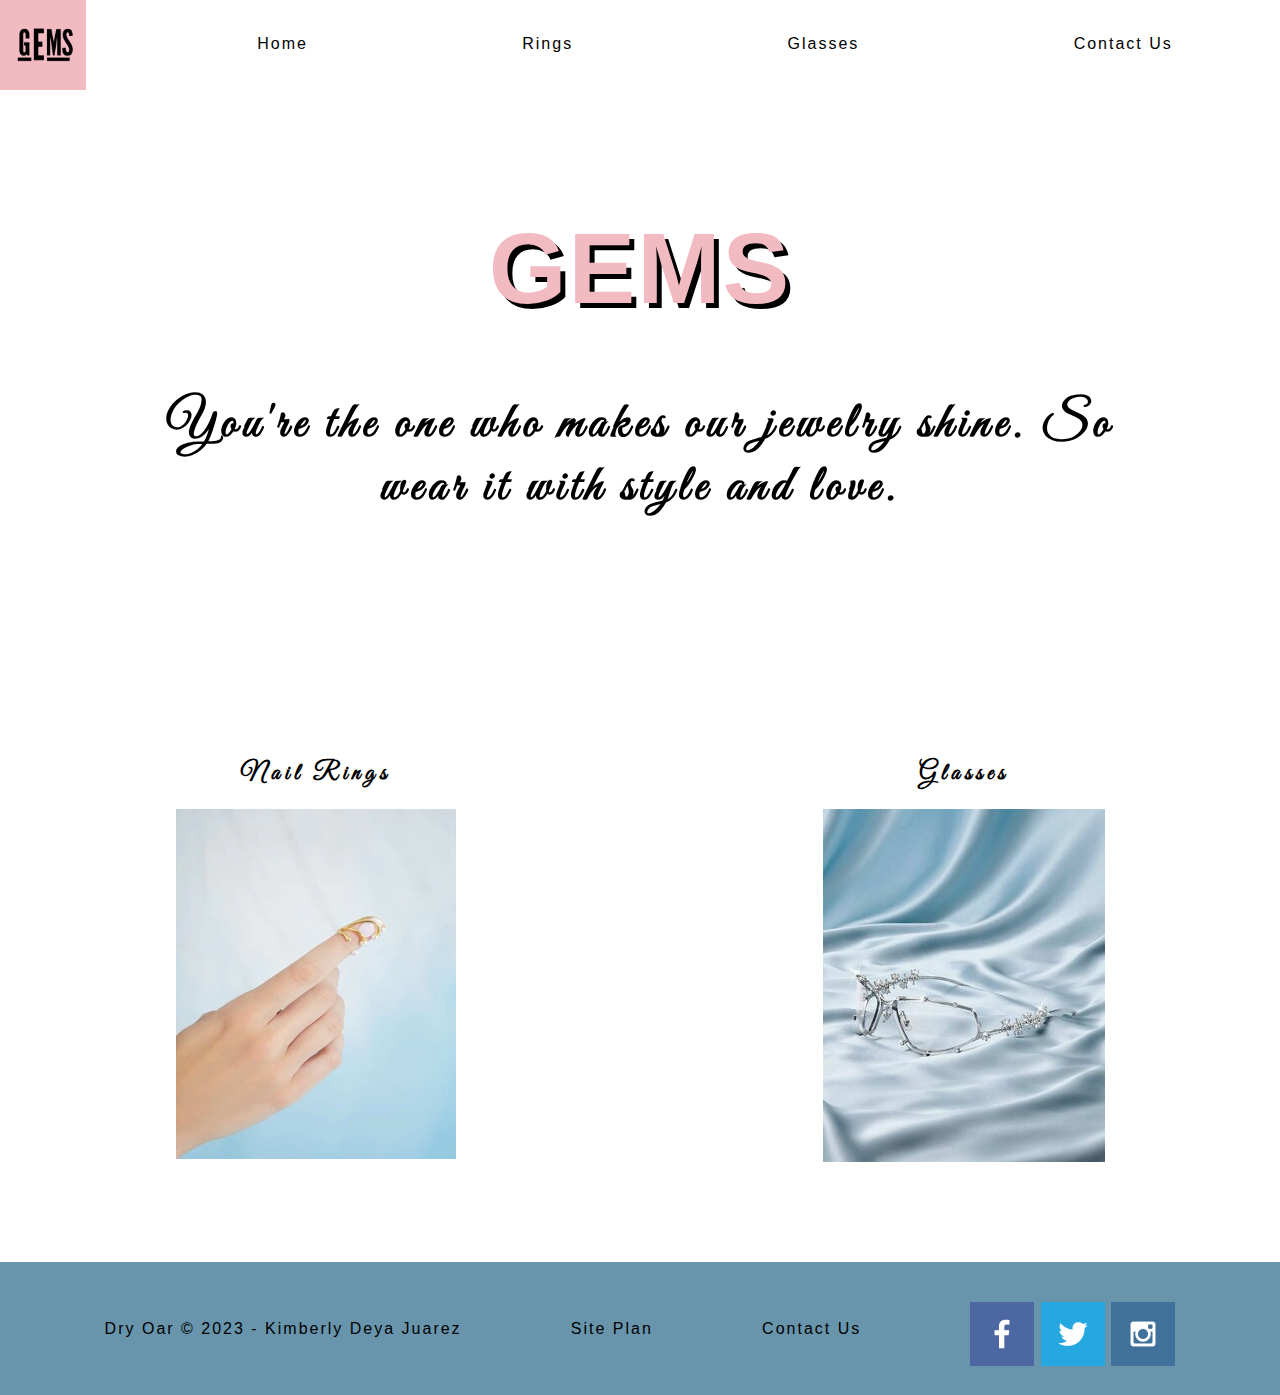
==== commit 3d0bcc49: "FINAL PROJECT FINISHED" ====
--- a/personal/index.html
+++ b/personal/index.html
@@ -42,13 +42,14 @@
                 <a href="page2.html">
                     <h2>Glasses</h2>
                     <img class="card-image" src="images/gently3.png" alt="tent in mountains">
+                </a>
             </section>
        
         </main>
         <footer>
             <p>Dry Oar &copy; 2023 - Kimberly Deya Juarez</p>
-            <p><a href="site-plan.html">Site Plan</a></p>
-            <p><a href="contactus.html">Contact Us</a></p>
+            <a href="site-plan.html"><p>Site Plan</p></a>
+            <a href="contactus.html"><p>Contact Us</p></a>
             <div class="social">
                 <a href="https://facebook.com" target="_blank">
                     <img src="images/facebook.png" alt="fb icon">
--- a/personal/styles/personal.css
+++ b/personal/styles/personal.css
@@ -16,10 +16,15 @@
 }
 a {
     text-decoration:none;
+    color: black;
 }
 #hero {
     display: grid;
     grid-template-columns: 1fr 1000px 1fr;
+}
+.home-title{
+    color: #f2bbc2;
+    text-shadow: 5px 5px black;
 }
 
 #hero-box {
@@ -121,7 +126,7 @@
     text-align: center;
     padding: 35px;
     color: black;
-    text-shadow: 2px 2p white;
+    text-shadow: 2px 2px white;
 }
 
 /* page 1 */
